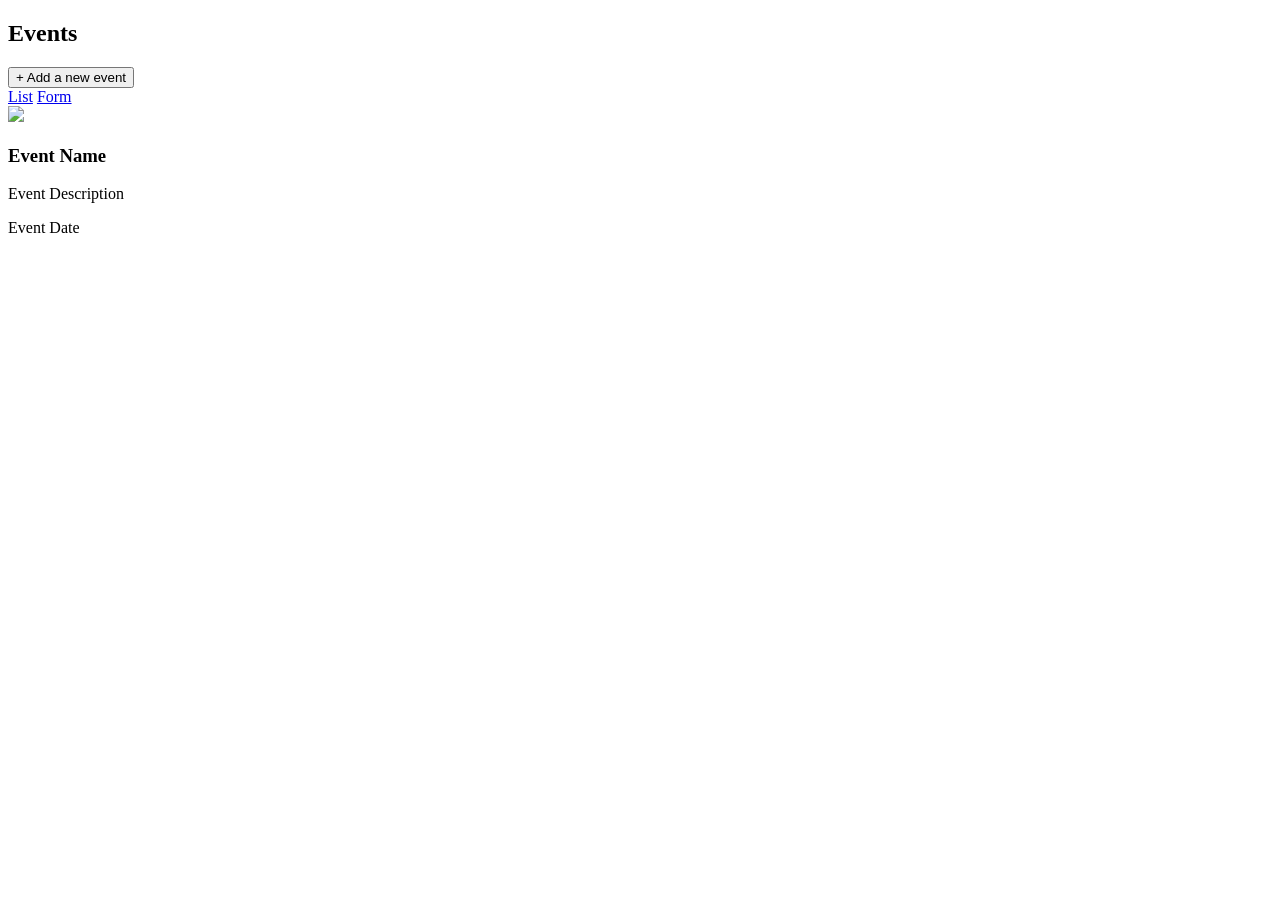
==== events.html @ c3662cde "renamed index to events" ====
<!DOCTYPE html>
<html lang="en">
<head>
    <meta charset="UTF-8">
    <meta name="viewport" content="width=device-width, initial-scale=1.0">
    <title>Document</title>
</head>
<body>
    
    <div id="navBar">
        <h2>
            Events
        </h2>
        <button>+ Add a new event</button>
    </div>

    <div id="sideBar">
        <a href="index.html">List</a>
        <a href="form.html">Form</a>
    </div>
    
    <div id="eventsContainer">
        <div id="eventCard">
            <img src="https://placehold.co/600x400">
            <h3>Event Name</h3>
            <p>Event Description</p>
            <p>Event Date</p>
        </div>
    </div>

</body>
</html>
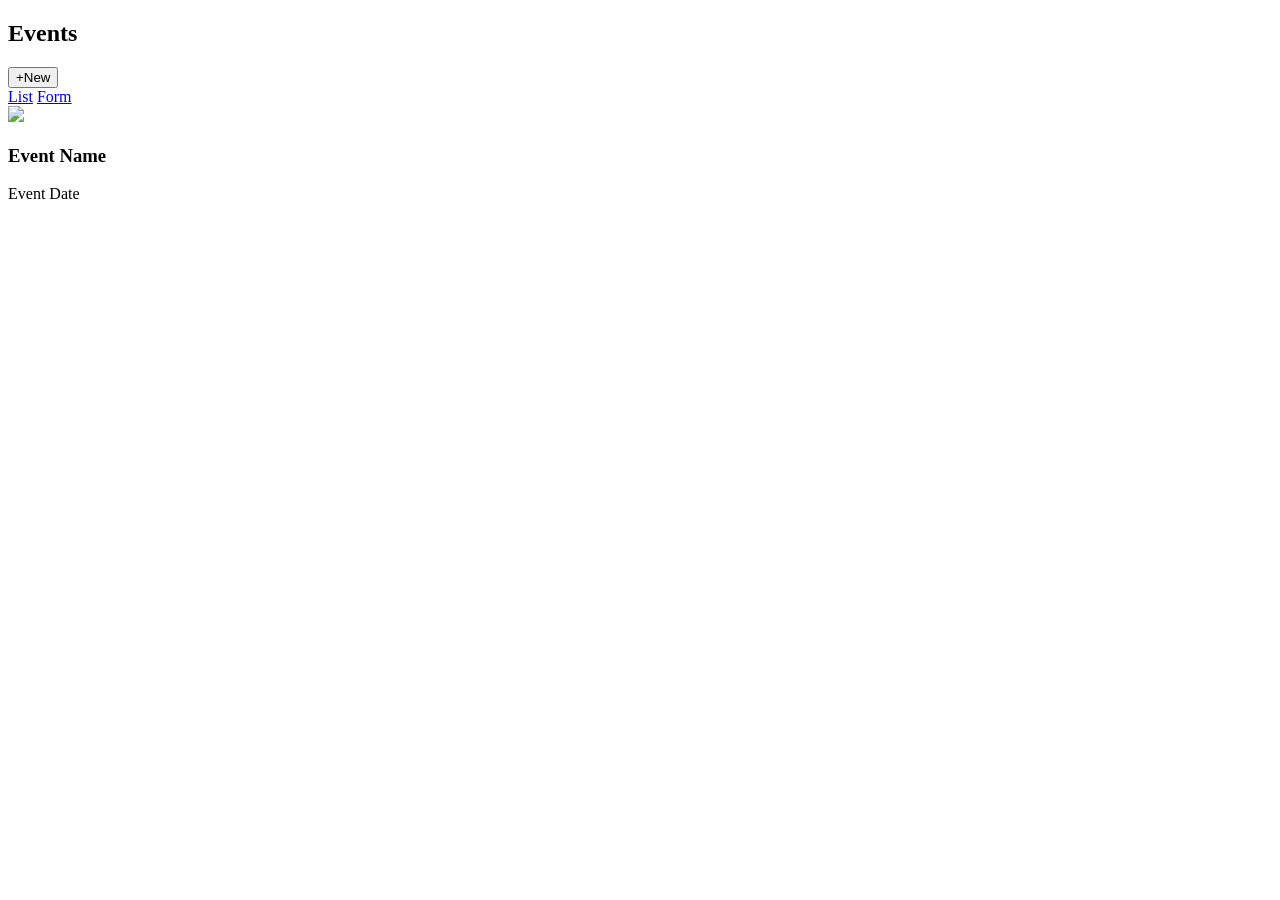
==== commit b67fb09e: "fixed HTML structure" ====
--- a/events.html
+++ b/events.html
@@ -11,11 +11,11 @@
         <h2>
             Events
         </h2>
-        <button>+ Add a new event</button>
+        <button>+New</button>
     </div>
 
     <div id="sideBar">
-        <a href="index.html">List</a>
+        <a href="events.html">List</a>
         <a href="form.html">Form</a>
     </div>
     
@@ -23,7 +23,6 @@
         <div id="eventCard">
             <img src="https://placehold.co/600x400">
             <h3>Event Name</h3>
-            <p>Event Description</p>
             <p>Event Date</p>
         </div>
     </div>
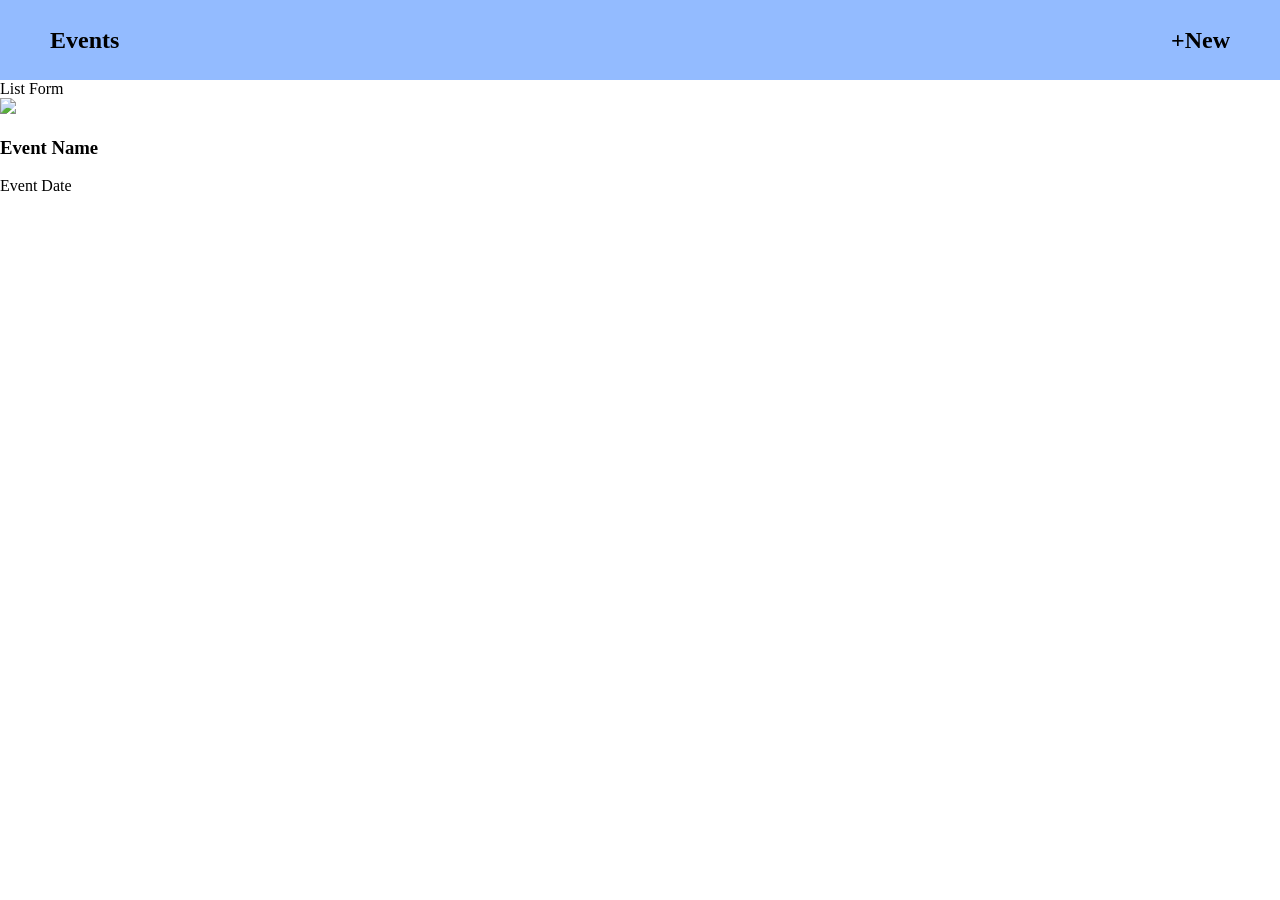
==== commit f131e3bb: "some styles & made card clickable using a href" ====
--- a/events.html
+++ b/events.html
@@ -4,14 +4,13 @@
     <meta charset="UTF-8">
     <meta name="viewport" content="width=device-width, initial-scale=1.0">
     <title>Document</title>
+    <link rel= "stylesheet" href="styles.css">
 </head>
 <body>
     
     <div id="navBar">
-        <h2>
-            Events
-        </h2>
-        <button>+New</button>
+        <a href="events.html">Events</a>
+        <a href="form.html">+New</a>
     </div>
 
     <div id="sideBar">
@@ -20,11 +19,11 @@
     </div>
     
     <div id="eventsContainer">
-        <div id="eventCard">
+        <a href="form.html" id="eventCard">
             <img src="https://placehold.co/600x400">
             <h3>Event Name</h3>
             <p>Event Date</p>
-        </div>
+        </a>
     </div>
 
 </body>
--- a/styles.css
+++ b/styles.css
@@ -0,0 +1,18 @@
+#navBar{
+    display: flex;
+    justify-content: space-between;
+    padding: 10px 50px 10px 50px;
+    background-color: rgb(147, 187, 255);
+    font-size: 24px;
+    height: 60px;
+    align-items: center;
+    font-weight: bold;
+}
+
+a{
+    text-decoration: none;
+    color: black;
+}
+body{
+    margin: 0;
+}
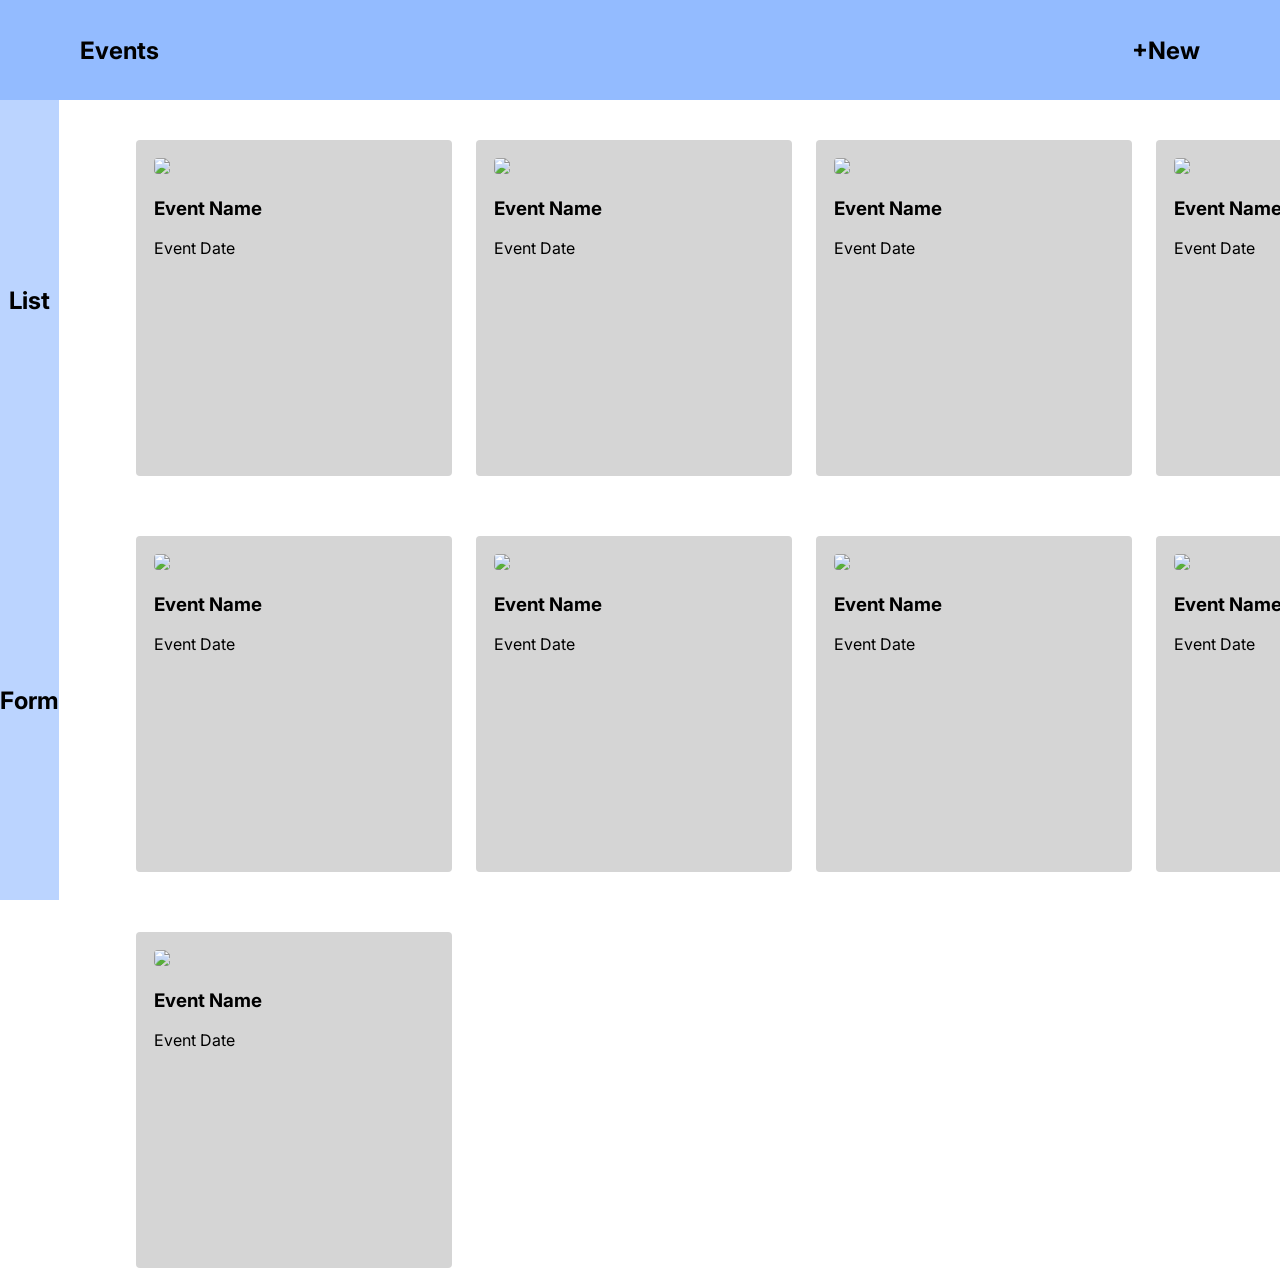
==== commit 4f1c3bc0: "added more styling and layout fixes" ====
--- a/events.html
+++ b/events.html
@@ -5,6 +5,9 @@
     <meta name="viewport" content="width=device-width, initial-scale=1.0">
     <title>Document</title>
     <link rel= "stylesheet" href="styles.css">
+    <link rel="preconnect" href="https://fonts.googleapis.com">
+    <link rel="preconnect" href="https://fonts.gstatic.com" crossorigin>
+    <link href="https://fonts.googleapis.com/css2?family=Inter:ital,opsz,wght@0,14..32,100..900;1,14..32,100..900&display=swap" rel="stylesheet">
 </head>
 <body>
     
@@ -13,18 +16,70 @@
         <a href="form.html">+New</a>
     </div>
 
-    <div id="sideBar">
-        <a href="events.html">List</a>
-        <a href="form.html">Form</a>
+    <div id="appContainer">
+
+        
+
+        <div id="sideBar">
+            <a href="events.html">List</a>
+            <a href="form.html">Form</a>
+        </div>
+        
+        <div id="eventsContainer">
+            <a href="form.html" id="eventCard">
+                <img src="https://placehold.co/600x400">
+                <h3>Event Name</h3>
+                <p>Event Date</p>
+            </a>
+
+            <a href="form.html" id="eventCard">
+                <img src="https://placehold.co/600x400">
+                <h3>Event Name</h3>
+                <p>Event Date</p>
+            </a>
+
+            <a href="form.html" id="eventCard">
+                <img src="https://placehold.co/600x400">
+                <h3>Event Name</h3>
+                <p>Event Date</p>
+            </a>
+
+            <a href="form.html" id="eventCard">
+                <img src="https://placehold.co/600x400">
+                <h3>Event Name</h3>
+                <p>Event Date</p>
+            </a>
+
+            <a href="form.html" id="eventCard">
+                <img src="https://placehold.co/600x400">
+                <h3>Event Name</h3>
+                <p>Event Date</p>
+            </a>
+
+            <a href="form.html" id="eventCard">
+                <img src="https://placehold.co/600x400">
+                <h3>Event Name</h3>
+                <p>Event Date</p>
+            </a>
+
+            <a href="form.html" id="eventCard">
+                <img src="https://placehold.co/600x400">
+                <h3>Event Name</h3>
+                <p>Event Date</p>
+            </a>
+
+            <a href="form.html" id="eventCard">
+                <img src="https://placehold.co/600x400">
+                <h3>Event Name</h3>
+                <p>Event Date</p>
+            </a>
+
+            <a href="form.html" id="eventCard">
+                <img src="https://placehold.co/600x400">
+                <h3>Event Name</h3>
+                <p>Event Date</p>
+            </a>
+        </div>
     </div>
-    
-    <div id="eventsContainer">
-        <a href="form.html" id="eventCard">
-            <img src="https://placehold.co/600x400">
-            <h3>Event Name</h3>
-            <p>Event Date</p>
-        </a>
-    </div>
-
 </body>
 </html>
--- a/styles.css
+++ b/styles.css
@@ -1,12 +1,68 @@
 #navBar{
     display: flex;
     justify-content: space-between;
-    padding: 10px 50px 10px 50px;
+    padding-left: 80px;
+    padding-right: 80px;
     background-color: rgb(147, 187, 255);
     font-size: 24px;
-    height: 60px;
     align-items: center;
     font-weight: bold;
+    position: sticky;
+    top:0;
+    height: 100px;
+    
+
+}
+#sideBar{
+    width: 250px;
+    position: sticky;
+    top : 100px;
+    height: calc(100vh - 100px);
+    background-color: rgb(187, 212, 255);
+    display: grid;
+    font-size: 24px;
+    text-align: center;
+    align-items: center;
+    font-weight: bolder;
+
+}
+#appContainer{
+    display: flex;
+
+}
+
+#eventsContainer{
+    display: grid;
+    grid-template-columns: 280px 280px 280px 280px;
+    margin-right: 6%;
+    margin-left: 6%;
+    gap: 60px;
+    margin-top: 40px;
+
+}
+#formContainer{
+    font-size: 20px;
+    position: absolute;
+    left: 50%;
+    top:50%;
+    transform: translate(-50%, -50%);
+}
+#formContainer form{
+    display: flex;
+    flex-direction: column;
+    gap: 40px;
+}
+
+#eventCard{
+    height: 300px;
+    width: 280px;
+    background-color: rgb(213, 213, 213);
+    border-radius: 4px;
+    padding: 18px;
+}
+#eventCard img{
+    width: 100%;
+    border-radius: 4px;
 }
 
 a{
@@ -15,4 +71,8 @@
 }
 body{
     margin: 0;
+    min-height: 100vh;
+    display: flex;
+    flex-direction: column;
+    font-family: "Inter", sans-serif;
 }
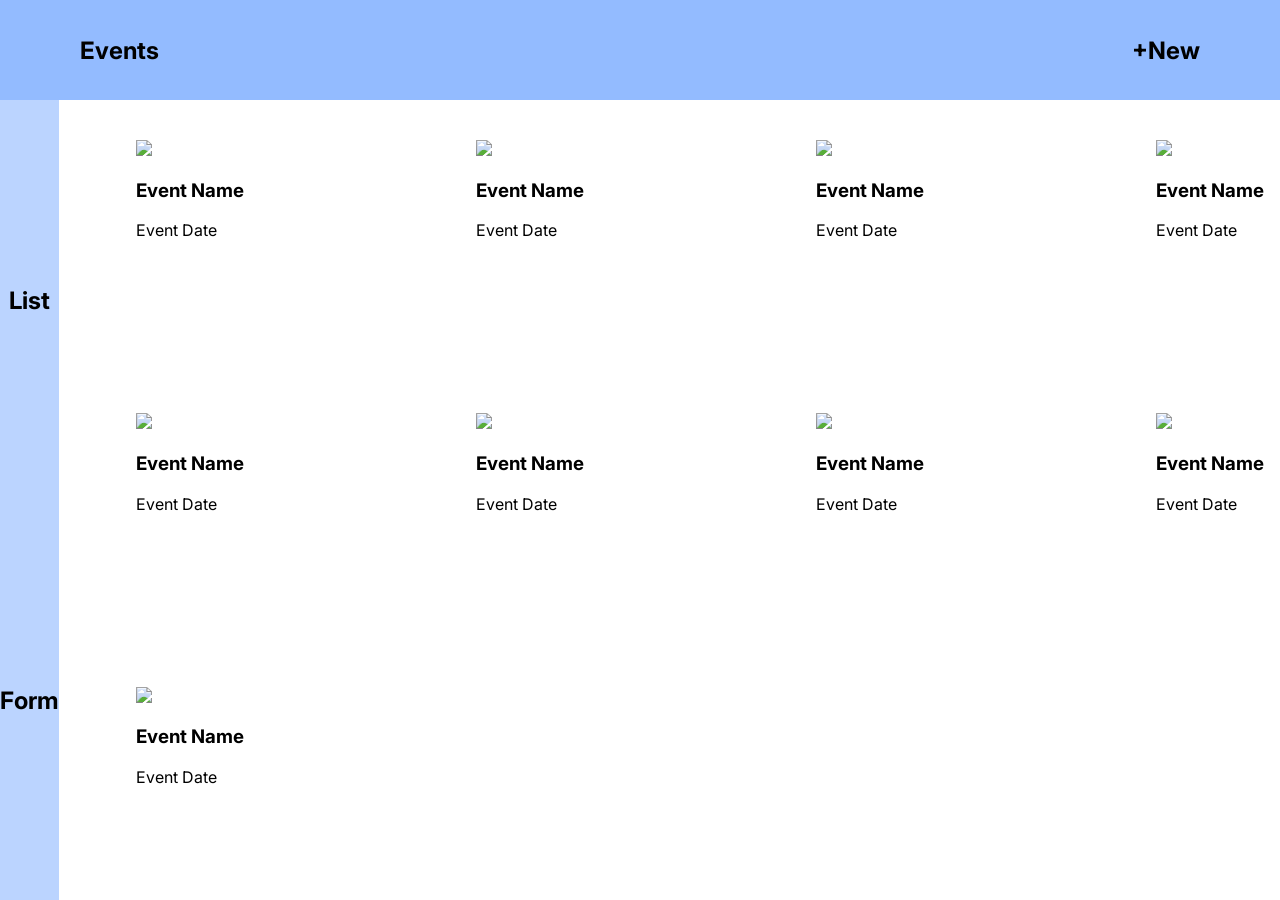
==== commit 405b0e56: "post form partially working (needs fixing multiple events posting)" ====
--- a/events.html
+++ b/events.html
@@ -26,60 +26,61 @@
         </div>
         
         <div id="eventsContainer">
-            <a href="form.html" id="eventCard">
+            <a href="form.html" class="eventCard">
                 <img src="https://placehold.co/600x400">
                 <h3>Event Name</h3>
                 <p>Event Date</p>
             </a>
 
-            <a href="form.html" id="eventCard">
+            <a href="form.html" class="eventCard">
                 <img src="https://placehold.co/600x400">
                 <h3>Event Name</h3>
                 <p>Event Date</p>
             </a>
 
-            <a href="form.html" id="eventCard">
+            <a href="form.html" class="eventCard">
                 <img src="https://placehold.co/600x400">
                 <h3>Event Name</h3>
                 <p>Event Date</p>
             </a>
 
-            <a href="form.html" id="eventCard">
+            <a href="form.html" class="eventCard">
                 <img src="https://placehold.co/600x400">
                 <h3>Event Name</h3>
                 <p>Event Date</p>
             </a>
 
-            <a href="form.html" id="eventCard">
+            <a href="form.html" class="eventCard">
                 <img src="https://placehold.co/600x400">
                 <h3>Event Name</h3>
                 <p>Event Date</p>
             </a>
 
-            <a href="form.html" id="eventCard">
+            <a href="form.html" class="eventCard">
                 <img src="https://placehold.co/600x400">
                 <h3>Event Name</h3>
                 <p>Event Date</p>
             </a>
 
-            <a href="form.html" id="eventCard">
+            <a href="form.html" class="eventCard">
                 <img src="https://placehold.co/600x400">
                 <h3>Event Name</h3>
                 <p>Event Date</p>
             </a>
 
-            <a href="form.html" id="eventCard">
+            <a href="form.html" class="eventCard">
                 <img src="https://placehold.co/600x400">
                 <h3>Event Name</h3>
                 <p>Event Date</p>
             </a>
 
-            <a href="form.html" id="eventCard">
+            <a href="form.html" class="eventCard">
                 <img src="https://placehold.co/600x400">
                 <h3>Event Name</h3>
                 <p>Event Date</p>
             </a>
         </div>
     </div>
+    <script src="scripts.js"></script>
 </body>
 </html>
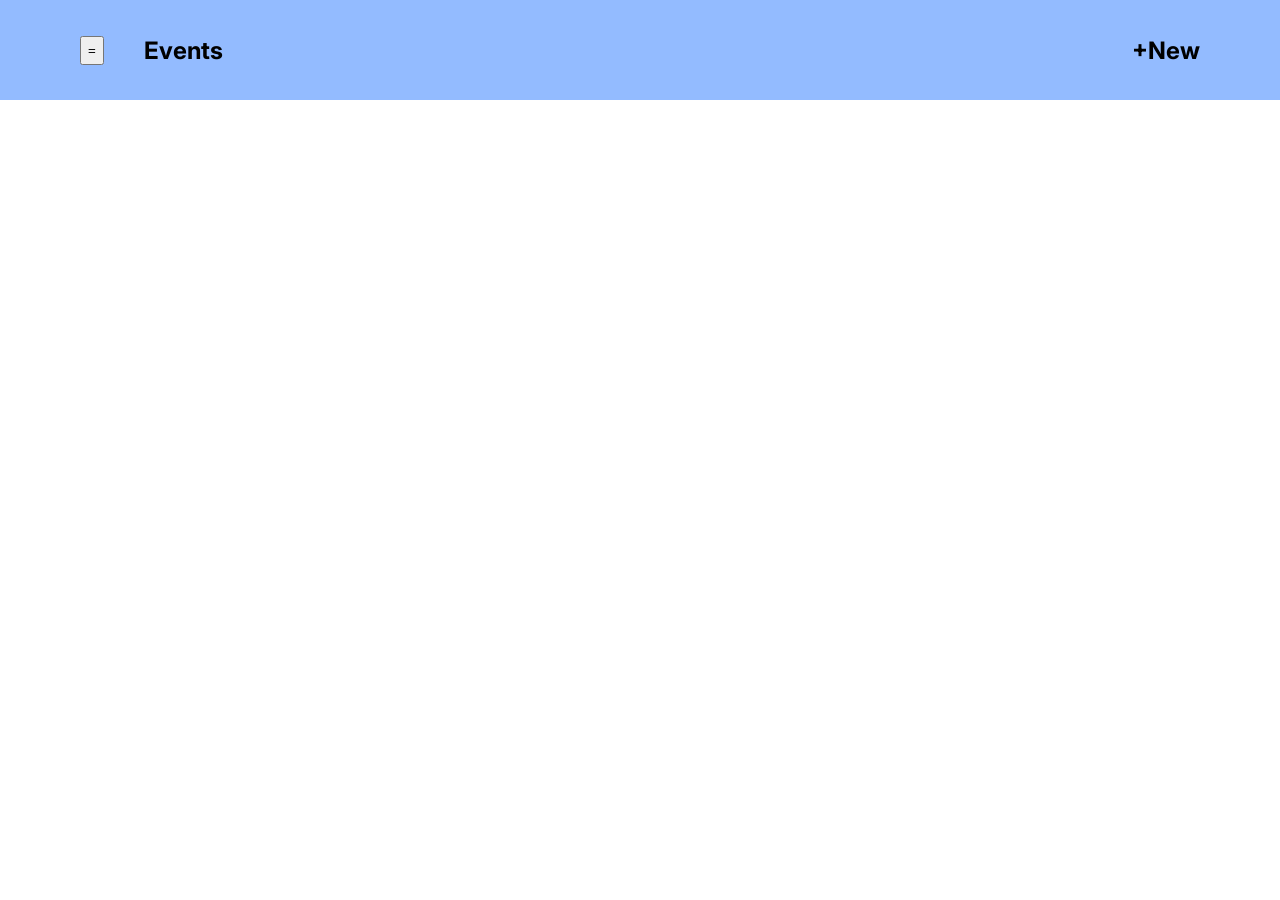
==== commit abc2e02e: "fixed edits/ added responsiveness" ====
--- a/events.html
+++ b/events.html
@@ -12,73 +12,20 @@
 <body>
     
     <div id="navBar">
-        <a href="events.html">Events</a>
-        <a href="form.html">+New</a>
+        <div id="rightSection">
+            <button id="navButton">=</button>
+            <a href="events.html">Events</a>
+        </div>        
+        <a href="form.html" class="addingElement">+New</a>
     </div>
 
     <div id="appContainer">
-
-        
-
         <div id="sideBar">
             <a href="events.html">List</a>
-            <a href="form.html">Form</a>
+            <a href="form.html" class="addingElement">Form</a>
         </div>
         
         <div id="eventsContainer">
-            <a href="form.html" class="eventCard">
-                <img src="https://placehold.co/600x400">
-                <h3>Event Name</h3>
-                <p>Event Date</p>
-            </a>
-
-            <a href="form.html" class="eventCard">
-                <img src="https://placehold.co/600x400">
-                <h3>Event Name</h3>
-                <p>Event Date</p>
-            </a>
-
-            <a href="form.html" class="eventCard">
-                <img src="https://placehold.co/600x400">
-                <h3>Event Name</h3>
-                <p>Event Date</p>
-            </a>
-
-            <a href="form.html" class="eventCard">
-                <img src="https://placehold.co/600x400">
-                <h3>Event Name</h3>
-                <p>Event Date</p>
-            </a>
-
-            <a href="form.html" class="eventCard">
-                <img src="https://placehold.co/600x400">
-                <h3>Event Name</h3>
-                <p>Event Date</p>
-            </a>
-
-            <a href="form.html" class="eventCard">
-                <img src="https://placehold.co/600x400">
-                <h3>Event Name</h3>
-                <p>Event Date</p>
-            </a>
-
-            <a href="form.html" class="eventCard">
-                <img src="https://placehold.co/600x400">
-                <h3>Event Name</h3>
-                <p>Event Date</p>
-            </a>
-
-            <a href="form.html" class="eventCard">
-                <img src="https://placehold.co/600x400">
-                <h3>Event Name</h3>
-                <p>Event Date</p>
-            </a>
-
-            <a href="form.html" class="eventCard">
-                <img src="https://placehold.co/600x400">
-                <h3>Event Name</h3>
-                <p>Event Date</p>
-            </a>
         </div>
     </div>
     <script src="scripts.js"></script>
--- a/styles.css
+++ b/styles.css
@@ -12,6 +12,14 @@
     height: 100px;
     
 
+}
+#navButton{
+    display: none;
+    margin-right: 40px;
+}
+#rightSection{
+    display: flex;
+    justify-content: flex-start;
 }
 #sideBar{
     width: 250px;
@@ -34,10 +42,11 @@
 #eventsContainer{
     display: grid;
     grid-template-columns: 280px 280px 280px 280px;
-    margin-right: 6%;
-    margin-left: 6%;
-    gap: 60px;
+    grid-auto-rows: max-content;
+    gap: 40px;
     margin-top: 40px;
+    flex-grow: 1;
+    justify-content: center;
 
 }
 #formContainer{
@@ -53,16 +62,14 @@
     gap: 40px;
 }
 
-#eventCard{
-    height: 300px;
-    width: 280px;
+.eventCard{
+    height: 200px;
+    width: 240px;
     background-color: rgb(213, 213, 213);
     border-radius: 4px;
     padding: 18px;
-}
-#eventCard img{
-    width: 100%;
-    border-radius: 4px;
+    text-decoration: none;
+    color: black;
 }
 
 a{
@@ -75,4 +82,46 @@
     display: flex;
     flex-direction: column;
     font-family: "Inter", sans-serif;
+}
+
+@media (max-width:1600px){
+    #eventsContainer{
+        grid-template-columns: 280px 280px 280px;
+    }
+    
+}
+
+@media (max-width:1280px){
+    #eventsContainer{
+        grid-template-columns: 280px 280px;
+        
+    }
+    #sideBar{
+        display: none;
+        position: fixed;
+    }
+
+    #navButton{
+        display: block;
+    }
+
+
+}
+@media (max-width:775px){
+    #eventsContainer{
+        grid-template-columns: 240px;
+        
+    }
+    #navBar{
+        padding-left: 20px;
+        padding-right: 20px;
+        
+    }
+    .eventCard{
+        width: 200px;
+
+    }
+
+
+    
 }
